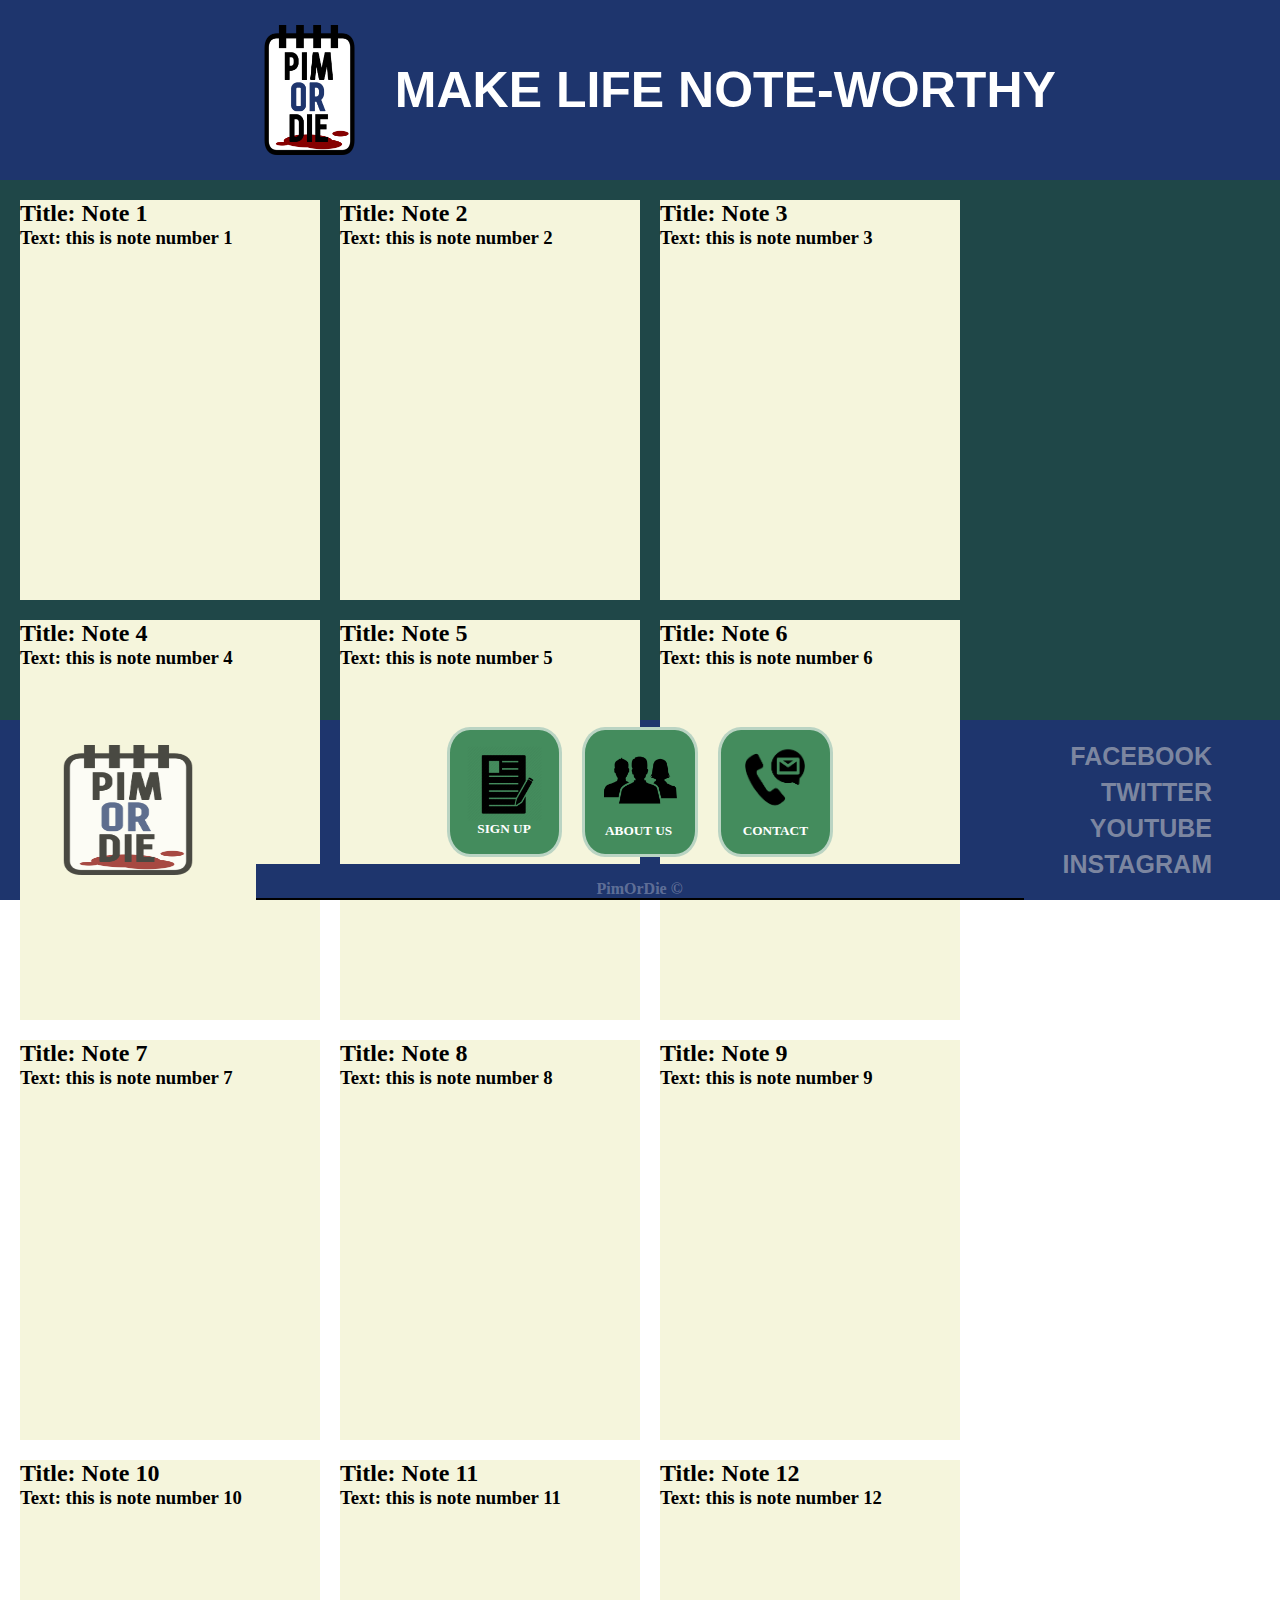
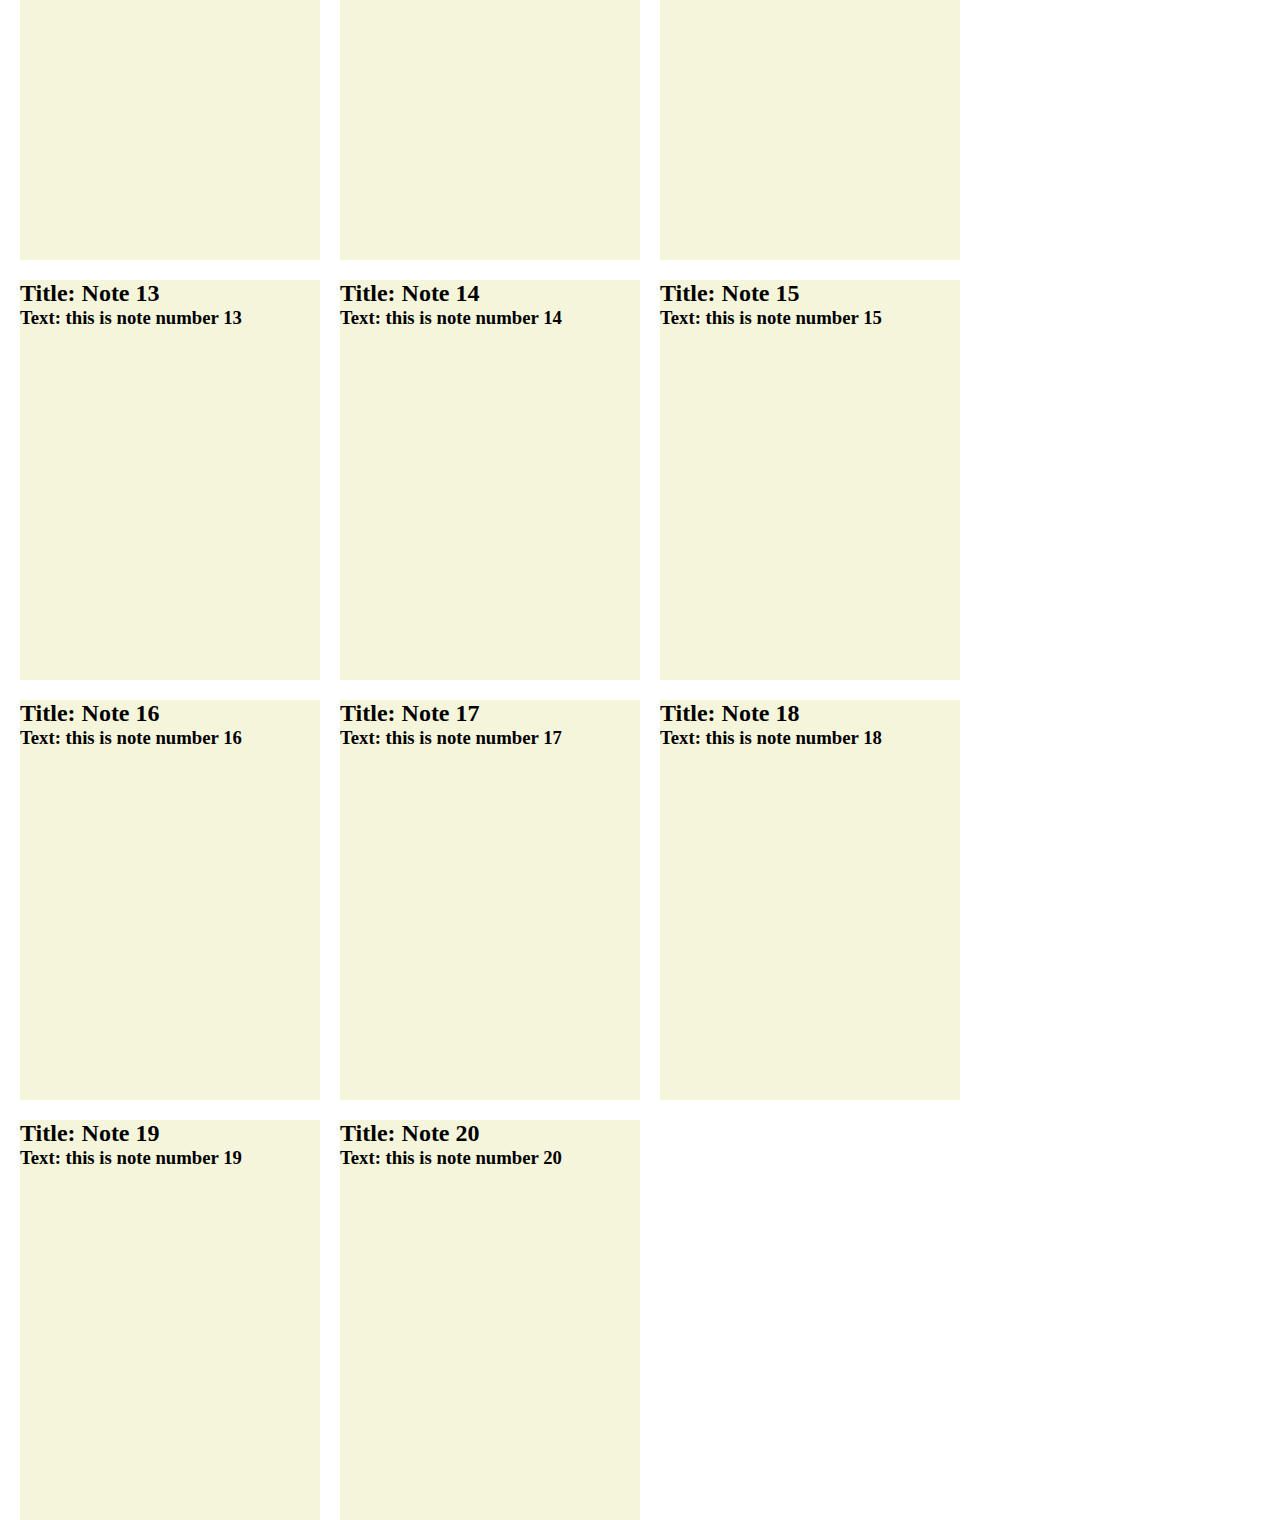
==== src/www/notes.html @ 61a6760b "First version of notes-page" ====
<!DOCTYPE html>
<html lang="en">
<head>
    <meta charset="UTF-8">
    <meta http-equiv="X-UA-Compatible" content="IE=edge">
    <meta name="viewport" content="width=device-width, initial-scale=1.0">
    <title>Anteckningar</title>
    <link rel ="stylesheet" href="style.css">
    <script src="js/main.js" defer></script>
    <script src="js/aboutUs.js"></script>
    <script src="js/contact.js" ></script>
    <script src="js/footer.js"></script>
    <script src="js/nav.js" ></script>
    <script src="js/signup.js"></script>
    <script src="js/notes.js"></script>
</head>
<body>
    <header>
            <div id="logo-div"> 
            <img id="logo-img" src="img/logo.png">
        </div>
        <div id="header-div">
            <h1>
                MAKE LIFE NOTE-WORTHY
            </h1>
        </div>
    </header>
  
    <main>

    </main>

    <footer>
        <div id="logo-box">
            <img id="footer-logo" src="img/pimordie_logo.png" alt="">
        </div>
        <div id="nav-box">
            <div id="nav-box-top">
                <div id="inner-box">
                    <a id="nav-logos" href="#sign-up"><img id="signup" src="img/signup.png" alt=""></a>
                    <h5 id="nav-logos-signup">SIGN UP</h5>
                </div>
                <div id="inner-box">
                    <a id="nav-logos" href="#about-us"><img id="about" src="img/aboutUS.png" alt=""></a>
                    <h5 id="nav-logos-about">ABOUT US</h5>
                </div>
                <div id="inner-box">
                    <a id="nav-logos" href="#contact"><img id="contact" src="img/contact.png" alt=""></a>
                    <h5 id="nav-logos-contact">CONTACT</h5>
                </div>
            </div>
            <div id="nav-box-bottom">
                <h4 id="copy">PimOrDie ©</h4>
            </div>
        </div>
        <div id="social-box">
                <a id="social" href="https://www.facebook.com/"> <strong id="">FACEBOOK</strong> </a>
                <a id="social" href="https://twitter.com/"> <strong>TWITTER</strong></a>
                <a id="social" href="https://www.youtube.com/"> <strong>YOUTUBE</strong> </a>
                <a id="social" href="https://www.instagram.com/"> <strong>INSTAGRAM</strong> </a>
        </div>
    </footer>

</body>
</html>
---- src/www/style.css ----
*{
    padding: 0;
    margin: 0;
    box-sizing: border-box;

}
body{
    height: 100vh;
    width: 100%;
}

header{
    height: 20%;
    width: 100%;
    background-color: rgb(30,53,109);
    display: flex;
    justify-content: center;
}
#logo-div {
    display: flex;
    justify-content: center;
}
#header-div {
    display: flex;
    justify-content: center;
}
#logo-div {
    margin:6px 40px;
    align-items: center;
}
#logo-img {
    max-height: 130px;
}
#header-div {
    align-items: center;
}
#header-div h1 {
    font-family: Verdana, Geneva, Tahoma, sans-serif;
    color: white;
    font-size: 50px;
}

main{
    height: 60%;
    width: 100%;
    background-color: rgb(31,71,72);
    display: flex;
    justify-content: center;
    align-items: center;
}

/*Notes-page*/
#notes-container {
    height: 100%;
    width: 100%;
    padding: 20px;
    display: flex;
    align-items:flex-start;
    flex-wrap: wrap;
    gap: 20px;
}
.note {
    background-color:beige;
    height: 400px;
    width: 300px;
}

/*footer*/
footer{
    background-color: rgb(30,53,109);
    height: 20%;
    width: 100%;
    display: flex;
    flex-direction: row;
}
/*Logo side*/
#logo-box{
    height: 100%;
    width: 20%;
    display: flex;
    flex-direction: column;
    align-items: center;
    justify-content: center;
}
#footer-logo{
    width: 130px;
    height: 130px;
    opacity: 0.7;
    align-items: center;
}
#footer-logo:hover{
    opacity: 1;
}
/*Nav side*/
#nav-box{
    height: 100%;
    width: 60%;
    display: flex;
    flex-direction: column;

}
#nav-box-top{
    width: 100%;
    height: 80%;
    display: flex;
    justify-content: center;
    align-items: center;


}
#nav-box-bottom{
    width: 100%;
    height: 20%;
    display: flex;
    align-items: center;
    justify-content: center;
    border-bottom: 2px solid black;
    background-color: #1e356d;
    padding: 15px 0 ;
}

#inner-box{
    background-color: rgb(68,140,93);
    height: 90%;
    width: 15%;
    margin-left: 10px;
    margin-right: 10px;
    border-radius: 20%;
    border: solid white;
    border-color: rgba(255, 255, 255, 0.63);
    display: flex;
    justify-content: center;
    align-items: center;
    flex-direction: column;
    
}
#inner-box:hover{
    background-color: rgb(31,71,72);
    border: solid white;
    border-color:rgb(68,140,93);
}
#signup{
    height: 75px;
    width: 75px;
    display: flex;
    justify-content: center;
}
#about{
    height: 80px;
    width: 80px;
}
#contact{
    height: 80px;
    width: 80px;
}
#nav-logos{
    display: flex;
    justify-content: center;

    
}
#nav-logos-signup{
    width: 55px;
    height: 13px;
    margin-bottom: 5px;
    color: white
}
#nav-logos-about{
    width: 70px;
    height: 13px;
    margin-bottom: 5px;
    color: white
}
#nav-logos-contact{
    width: 65px;
    height: 13px;
    margin-bottom: 5px;
    color: white
}
#copy{
    height: 60%;
    width: 87px;
    color: rgb(255, 255, 255, 0.3);
    justify-content: center;
    align-items: center;
}
#copy:hover{
   color:white;
}

/*Social/download side*/
#social-box{
    height: 100%;
    width: 20%;
    display: flex;
    flex-direction: column;
    align-items: center;
    justify-content: center;

}

#social{
    width: auto;
    text-decoration: none;
    height: 20%;
    font-size: 25px;
    color: rgba(189, 191, 196, 0.603);
    font-family: 'Play', sans-serif;
    display: flex;
    justify-content: center;
    align-items: center;

}
strong{
    width: 150px;
    display: flex;
    justify-content: right;
    align-items: center;
    margin-right: 30px;
}
#social:hover{
    color: white;
}

/*#Contact*/
#contact-leftside{
    height: 90%;
    width: 30%;
    display: flex;
    flex-direction: column;
    background-color: rgb(30,53,109);
    color: white;
    border: solid rgb(255, 255, 255, 0.5);
    
}
#contact-header{
    height: 20%;
    width: 100%;
    display: flex;
    flex-direction: column;
}
#contact-headline{
    margin-top: 15px;
    font-size: 40px;
    padding-left: 50px;
}
#contact-subline{
    font-size: 30px;
    padding-left: 50px;
}
#contact-main{
    height: 80%;
    width: 100%;
    display: flex;
    padding-left: 50px;


}
#contact-contact{
    height: 100%;
    width: 60%;
    display: flex;
    flex-direction: column;

}
#contact-phone{
    display: flex;
    height: 33%;
    align-items: center;
}
#contact-email{
    display: flex;
    height: 34%;
    align-items: center;
}
#contact-address{
    display: flex;
    height: 33%;
    align-items: center;
}
#contact-logo{
    display: flex;
    height: 30px;
    width: 30px;
    border:solid white;
    border-color: rgb(0, 0, 0);
    background-color: rgb(255, 255, 255, 0.7);
    border-radius: 30%;
}
#contact-text{
    height: 25px;
    width: 400px;
    font-size: 20px;
    padding-left: 15px;
    align-items: center;
}



#contact-rightside{

    height: 90%;
    width: 30%;
    display: flex;
    flex-direction: column;
    border: solid rgb(255, 255, 255, 0.5);
    justify-content: center;
    background-color: rgb(68,140,93);

}
#input-contact{
    color: white;
    height: 80%;
    width: 80%;
    background-color: rgb(30, 53, 109, 0);
    margin-left: 15px;
    border:none;
    outline: none;
}
#contact-innerbox{
    height: 10%;
    display: flex;
    align-items: flex-end;

}
#message-box{
    display: flex;
    height: 10%;



}
#input-message{
    margin-left: 15px;
    height: 100%;
    width: 100%;
    background-color: rgb(30, 53, 109, 0);
    border:none;
    display: flex;
    color: white;
    align-items: flex-start;
    outline: none;
 
}

#send-button{
    height: 80%;
    width: 80%;
    border-radius: 10%;
    margin-left: 40px;
    border:solid white;


}
#line{
    height: 1px;
    margin: 5px;
}
/*about us*/

#about-main{
    height: 90%;
    width: 60%;
    border:solid rgb(255, 255, 255, 0.7)
}
#about-top{
    height: 35%;
    width: 100%;
    display: flex;
}
#img-teamwork{
    height: 100%;
    width: 50%;
}
#about-welcome{
    height: 100%;
    width: 50%;
    padding-left: 70px;
    padding-right: 30px;
    background-color:rgb(68,140,93);
    color: rgb(30,53,109);
    font-size: 32px;
    display: flex;
    justify-content: center;
    align-items: center;
}
#about-middle{
    height: 30%;
    width: 100%;
    display: flex;
}
#about-us{
    width: 30%;
    background-color:rgb(68,140,93);
    font-size: 40px;
    display: flex;
    justify-content: center;
    align-items: center;
    color: rgb(30,53,109);
}
#about-us-text{
    width: 40%;
    background-color: rgb(31, 71, 72, 0.5);
    color: white;
    padding-left: 30px;
    padding-right: 30px;
    font-size: 15px;
    display: flex;
    justify-content: center;
    align-items: center;
}
#about-middle-color{
    width: 30%;
    background-color: rgb(30,53,109);
}
#about-bottom{
    height: 35%;
    width: 100%;
    display: flex;
}
#about-bottom-color{
    width: 50%;
    background-color: rgb(30,53,109);
    color: rgb(68,140,93);
    font-size: 20px;
    display: flex;
    justify-content: center;
    align-items: center;
    padding-right: 30px;
    padding-left: 30px;
}
#img-box-bottom{
    width: 50%;
    background-color:rgb(68,140,93);
}
#img-teamwork2{
    height: 100%;
    width: 100%;
}

/*sign up*/
#signup-mainbox{
    display: flex;
    height: 90%;
    width: 60%;
    border:solid rgb(255, 255, 255, 0.7)
    
}
#signup-leftbox{
    width: 50%;
    height: 100%;
}
#signup-img{
    height: 100%;
    width: 100%;
}
#signup-rightbox{
    width: 50%;
    height: 100%;
    display: flex;
    flex-direction: column;
    justify-content: center;
    background-color: rgb(30,53,109);
    color: white;
}
#signup-title{
    margin-left: 50px;
    height: 25%;
    display: flex;
    align-items: center;
    font-size: 40px;
    
}
#signup-email{
    margin-left: 50px;
    height: 10%;
    display: flex;
    align-items: center;
}
#email-input{
    margin-left: 50px;
    margin-right: 50px;
    height: 6%;
    outline: none;
}
#signup-password{
    margin-left: 50px;
    height: 10%;
    display: flex;
    align-items: center;
}
#password-input{
    margin-left: 50px;
    margin-right: 50px;
    height: 6%;
    outline: none;
}
#show-password{
    display: flex;
    margin-left: 50px;
    height: 10%;
    align-items: center
}
#checkbox{
    margin-right: 10px;
}
#signup-button{
    border-radius: 20%;
    margin-left: 50px;
    margin-right: 50px;
    height: 8%;
    justify-content: center;
}
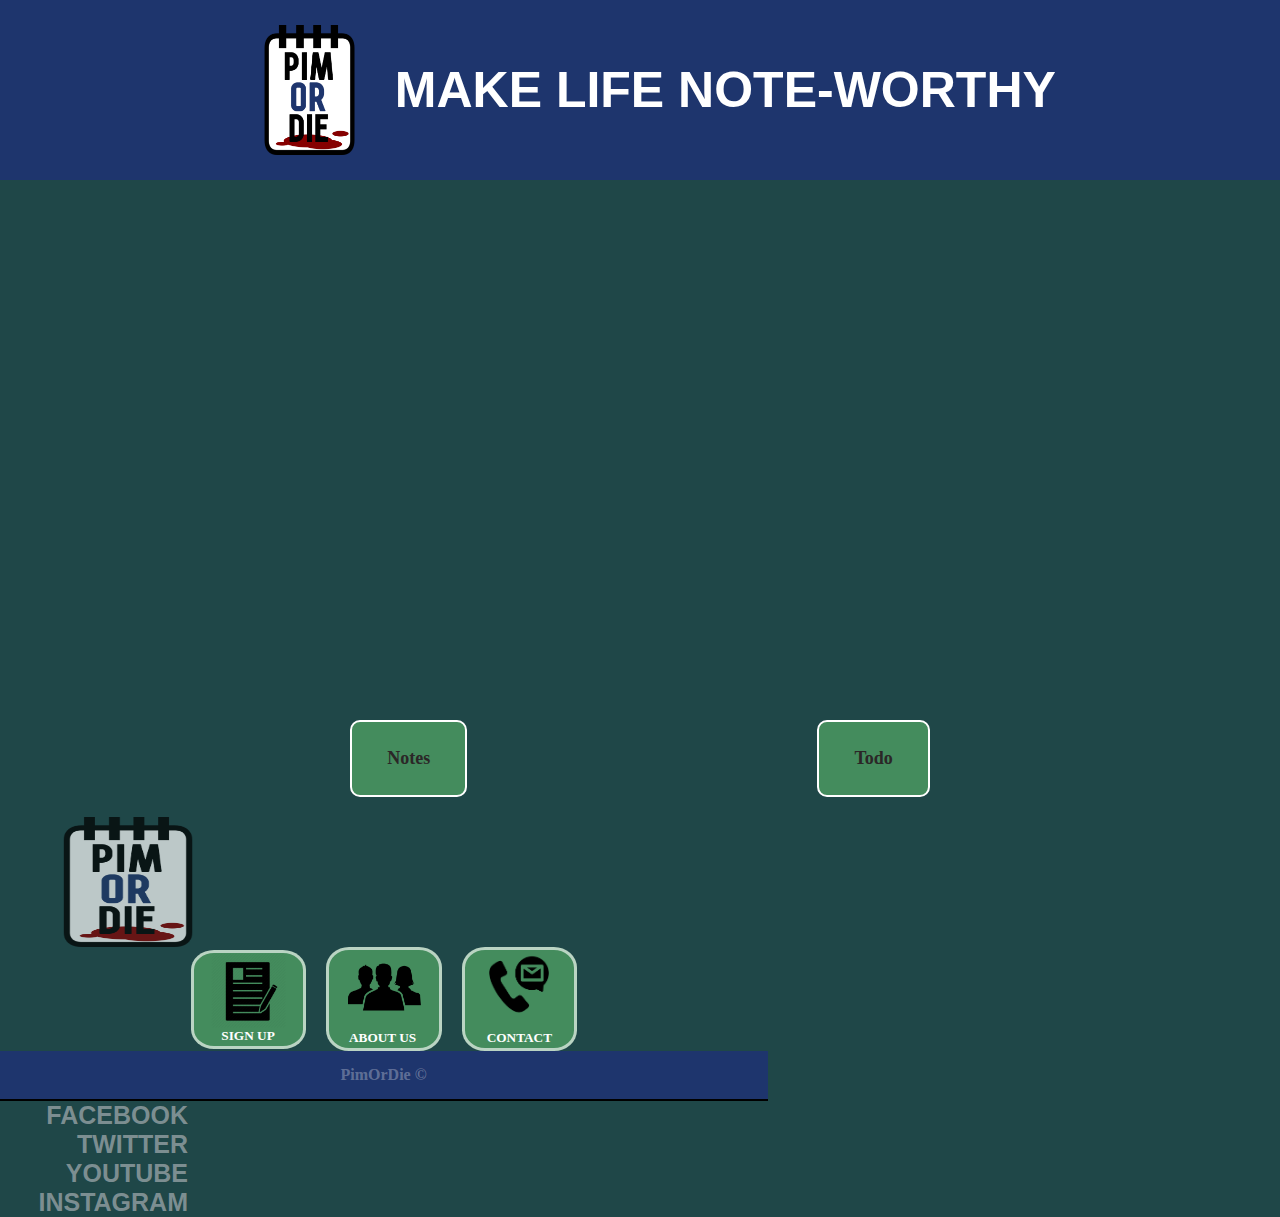
==== commit 3e89c83c: "Merge branch 'master' into feature/notes-page-render" ====
--- a/src/www/notes.html
+++ b/src/www/notes.html
@@ -13,6 +13,8 @@
     <script src="js/nav.js" ></script>
     <script src="js/signup.js"></script>
     <script src="js/notes.js"></script>
+    <script src="js/toDoList.js"></script>
+
 </head>
 <body>
     <header>
@@ -26,9 +28,15 @@
         </div>
     </header>
   
+
     <main>
+        
+    </main>
 
-    </main>
+    <nav class="toggle-nav">
+    </nav>
+   
+    
 
     <footer>
         <div id="logo-box">
--- a/src/www/style.css
+++ b/src/www/style.css
@@ -7,6 +7,7 @@
 body{
     height: 100vh;
     width: 100%;
+    background-color: rgb(31,71,72);
 }
 
 header{
@@ -64,6 +65,7 @@
     height: 400px;
     width: 300px;
 }
+*/
 
 /*footer*/
 footer{
@@ -512,3 +514,51 @@
     justify-content: center;
 }
 
+/* .toggle-nav, alltså Notes eller To-do knapparna */ 
+.toggle-nav nav {
+    display: flex;
+    justify-content: space-evenly;
+    padding-bottom: 20px;
+}
+
+.toggle-nav a {
+    background-color:  rgb(68,140,93);
+    padding: 26px 35px;
+    border: 2px white solid;
+    border-radius: 10px;
+    text-decoration: none;
+    font-size: 18px;
+    font-weight: bolder;
+    color: rgb(43, 39, 39);
+    
+}
+
+.toggle-nav a:hover {
+    background-color: rgba(214, 208, 208, 0.74);
+}
+
+/* To do listan */ 
+#to-do-list {
+    list-style: none;
+    background-color: greenyellow;
+    padding: 2px;
+}
+
+#to-do-list li {
+    border: 1px black solid;
+    padding: 5px;
+    margin: 5px;
+    width: 650px;
+    
+}
+
+#to-do-list li button {
+    padding: 0px 10px;
+   
+}
+
+#c #to-do-list li input {
+    width: 550px;
+}
+    
+
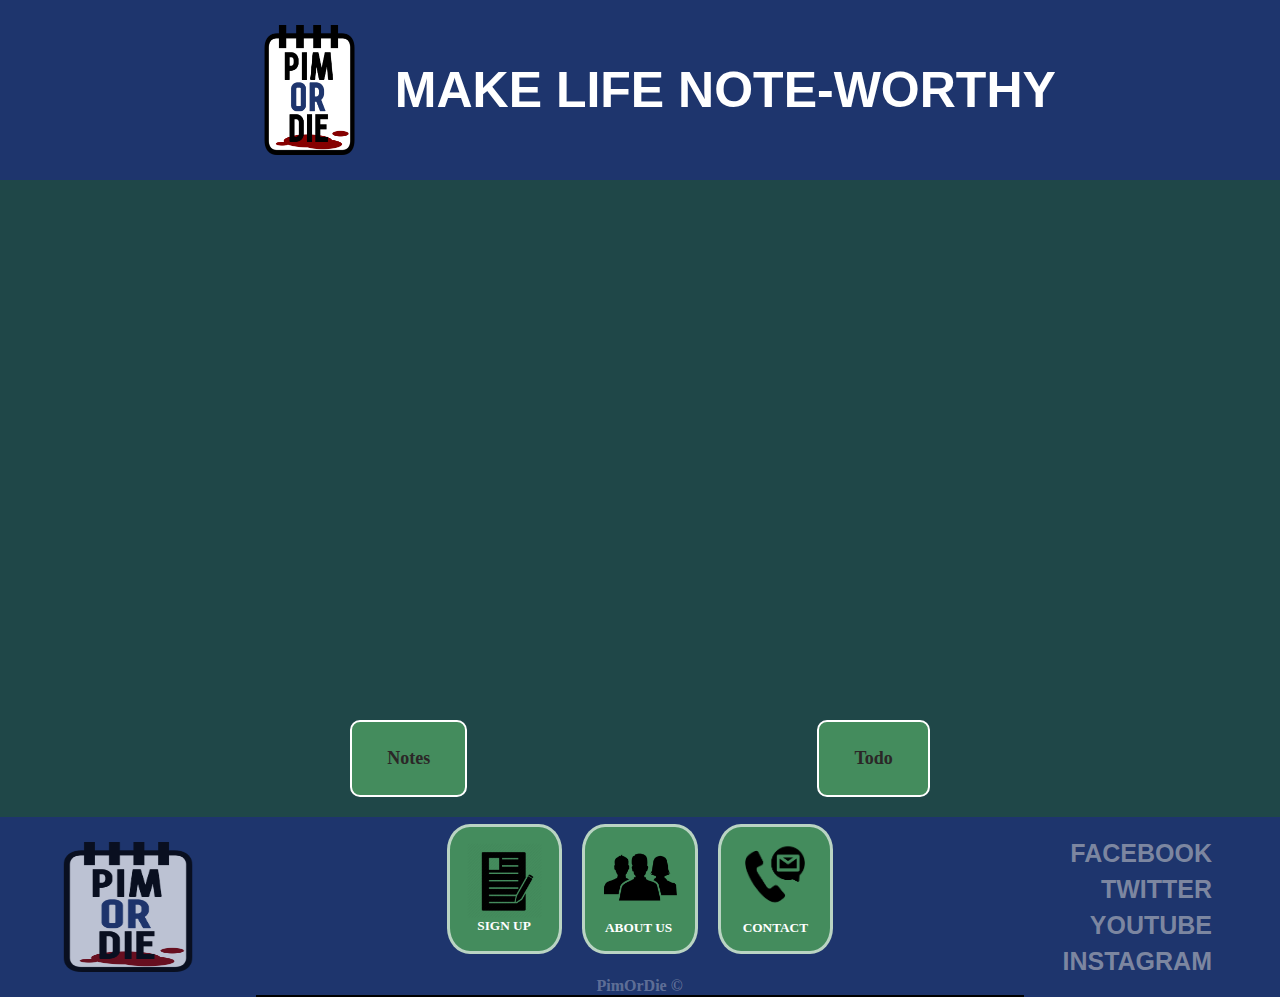
==== commit b8f403c5: "Merge branch 'master' into Endpoint/Creating-endpoint" ====
--- a/src/www/notes.html
+++ b/src/www/notes.html
@@ -12,13 +12,13 @@
     <script src="js/footer.js"></script>
     <script src="js/nav.js" ></script>
     <script src="js/signup.js"></script>
-    <script src="js/notes.js"></script>
     <script src="js/toDoList.js"></script>
 
 </head>
 <body>
     <header>
-            <div id="logo-div"> 
+        
+             <div id="logo-div"> 
             <img id="logo-img" src="img/logo.png">
         </div>
         <div id="header-div">
--- a/src/www/style.css
+++ b/src/www/style.css
@@ -40,7 +40,6 @@
     color: white;
     font-size: 50px;
 }
-
 main{
     height: 60%;
     width: 100%;
@@ -50,20 +49,14 @@
     align-items: center;
 }
 
-/*Notes-page*/
-#notes-container {
-    height: 100%;
-    width: 100%;
-    padding: 20px;
-    display: flex;
-    align-items:flex-start;
-    flex-wrap: wrap;
-    gap: 20px;
-}
-.note {
-    background-color:beige;
-    height: 400px;
-    width: 300px;
+/* Denna behövs väl ej längre?
+#main-wrapper{
+    height: 60%;
+    width: 100%;
+    background-color: rgb(31,71,72);
+    display: flex;
+    justify-content: center;
+    align-items: center;
 }
 */
 
@@ -506,6 +499,9 @@
 #checkbox{
     margin-right: 10px;
 }
+#password-text{
+
+}
 #signup-button{
     border-radius: 20%;
     margin-left: 50px;
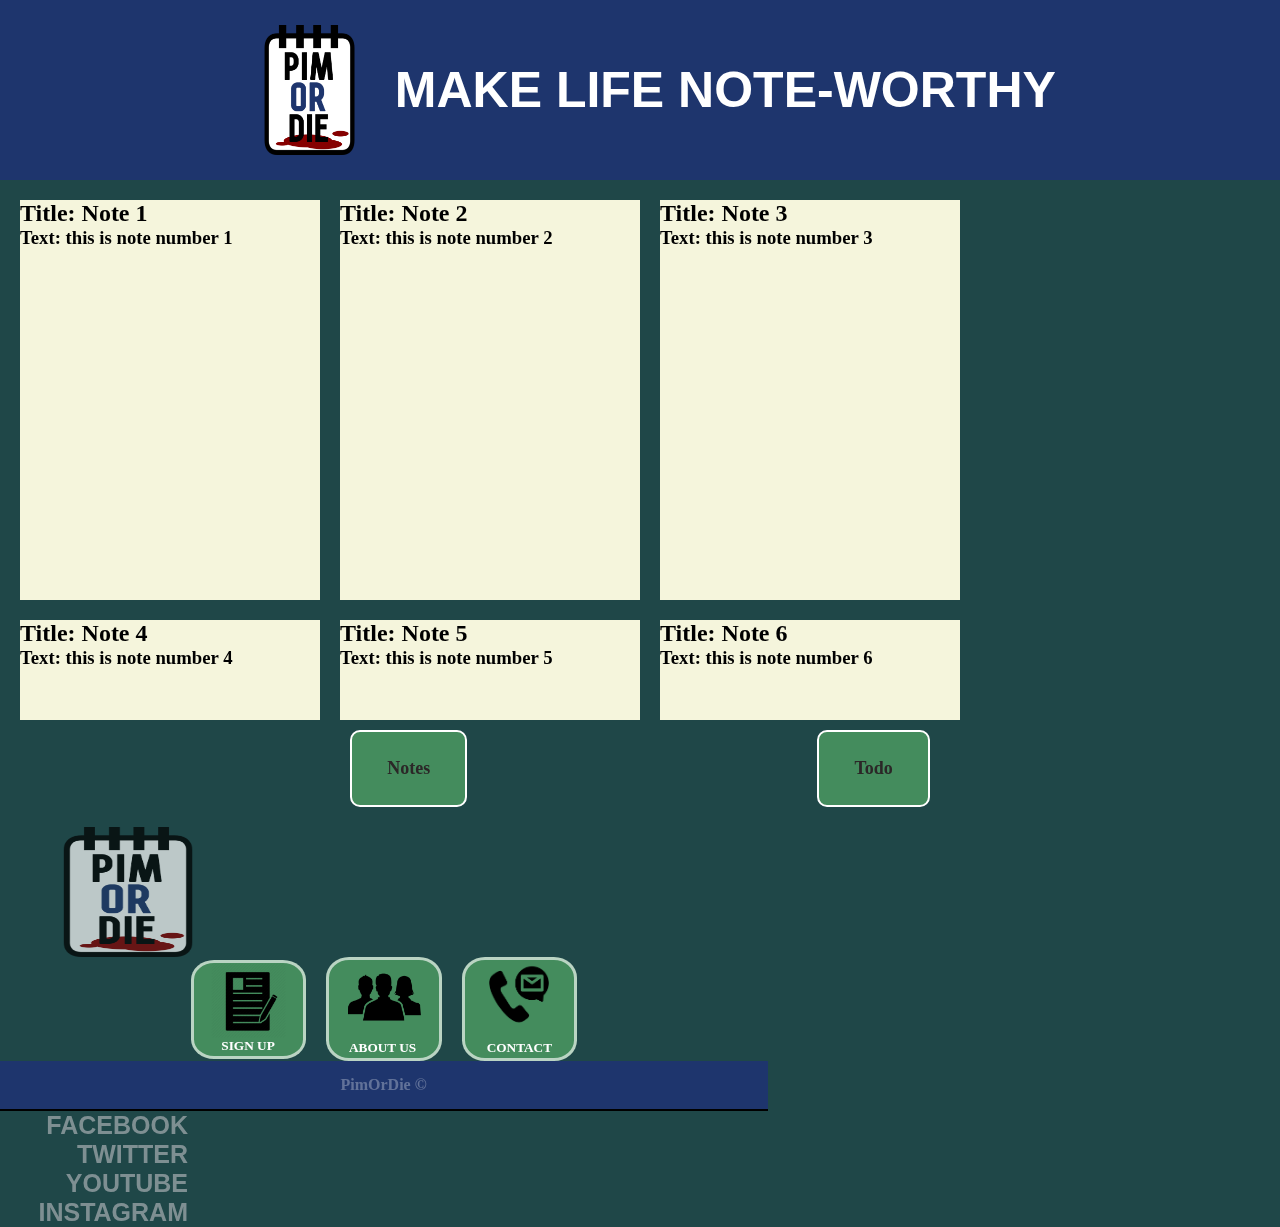
==== commit 9b8b29e2: "Merge branch 'master' into eriksBranch_2" ====
--- a/src/www/notes.html
+++ b/src/www/notes.html
@@ -12,13 +12,13 @@
     <script src="js/footer.js"></script>
     <script src="js/nav.js" ></script>
     <script src="js/signup.js"></script>
+    <script src="js/notes.js"></script>
     <script src="js/toDoList.js"></script>
 
 </head>
 <body>
     <header>
-        
-             <div id="logo-div"> 
+            <div id="logo-div"> 
             <img id="logo-img" src="img/logo.png">
         </div>
         <div id="header-div">
--- a/src/www/style.css
+++ b/src/www/style.css
@@ -40,6 +40,7 @@
     color: white;
     font-size: 50px;
 }
+
 main{
     height: 60%;
     width: 100%;
@@ -47,16 +48,24 @@
     display: flex;
     justify-content: center;
     align-items: center;
-}
-
-/* Denna behövs väl ej längre?
-#main-wrapper{
-    height: 60%;
-    width: 100%;
-    background-color: rgb(31,71,72);
-    display: flex;
-    justify-content: center;
-    align-items: center;
+    overflow-y: auto;
+    margin-bottom: 10px;
+}
+
+/*Notes-page*/
+#notes-container {
+    height: 100%;
+    width: 100%;
+    padding: 20px;
+    display: flex;
+    align-items:flex-start;
+    flex-wrap: wrap;
+    gap: 20px;
+}
+.note {
+    background-color:beige;
+    height: 400px;
+    width: 300px;
 }
 */
 
@@ -499,9 +508,6 @@
 #checkbox{
     margin-right: 10px;
 }
-#password-text{
-
-}
 #signup-button{
     border-radius: 20%;
     margin-left: 50px;
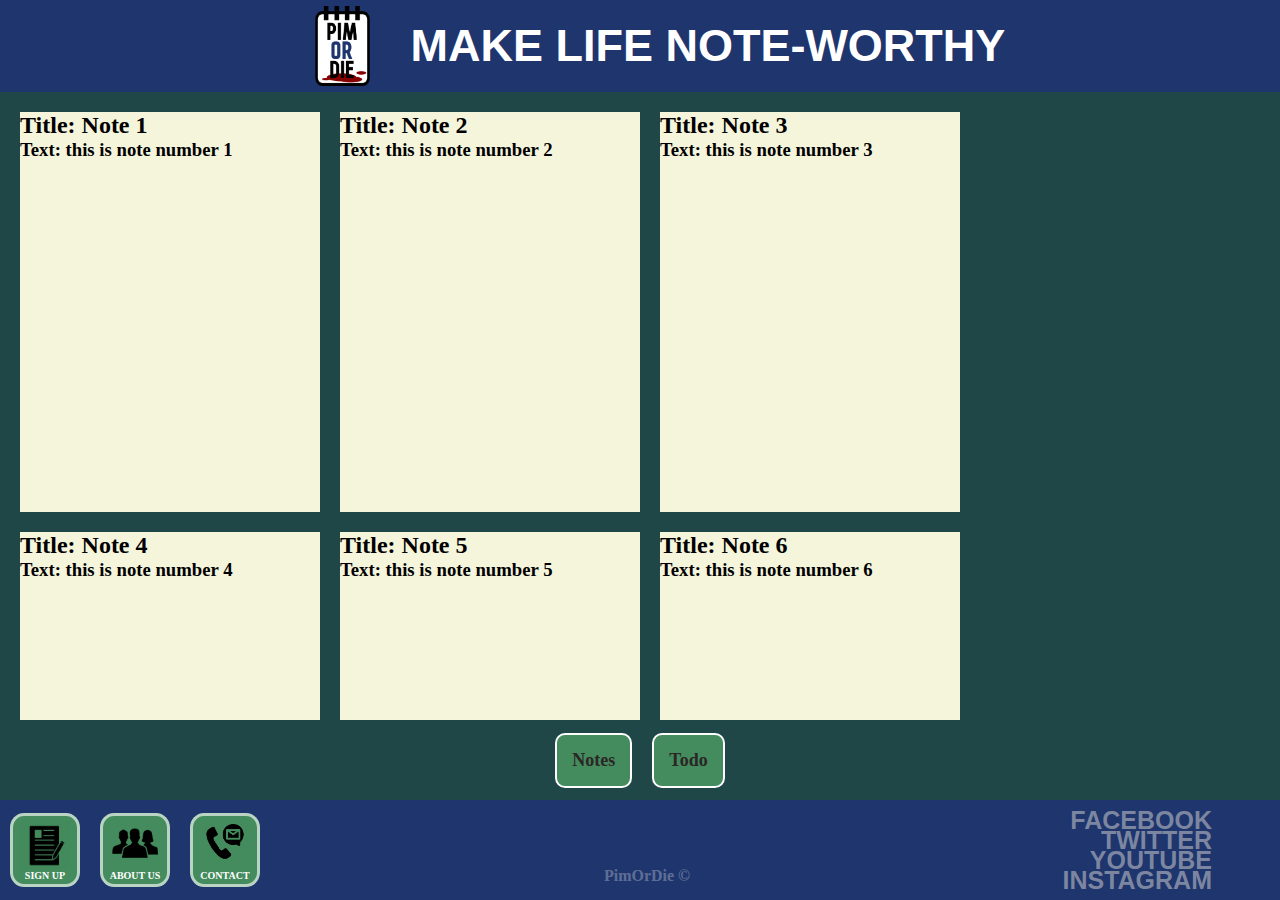
==== commit 0a49d602: "CSS-fix" ====
--- a/src/www/notes.html
+++ b/src/www/notes.html
@@ -27,39 +27,30 @@
             </h1>
         </div>
     </header>
-  
 
     <main>
-        
     </main>
 
     <nav class="toggle-nav">
     </nav>
-   
-    
 
     <footer>
-        <div id="logo-box">
-            <img id="footer-logo" src="img/pimordie_logo.png" alt="">
+        <div id="nav-box">
+            <div class="footer-nav-button">
+                <a href="#sign-up"><img src="img/signup.png" alt=""></a>
+                <h5>SIGN UP</h5>
+            </div>
+            <div class="footer-nav-button">
+                <a href="#about-us"><img src="img/aboutUS.png" alt=""></a>
+                <h5>ABOUT US</h5>
+            </div>
+            <div class="footer-nav-button">
+                <a href="#contact"><img src="img/contact.png" alt=""></a>
+                <h5>CONTACT</h5>
+            </div>
         </div>
-        <div id="nav-box">
-            <div id="nav-box-top">
-                <div id="inner-box">
-                    <a id="nav-logos" href="#sign-up"><img id="signup" src="img/signup.png" alt=""></a>
-                    <h5 id="nav-logos-signup">SIGN UP</h5>
-                </div>
-                <div id="inner-box">
-                    <a id="nav-logos" href="#about-us"><img id="about" src="img/aboutUS.png" alt=""></a>
-                    <h5 id="nav-logos-about">ABOUT US</h5>
-                </div>
-                <div id="inner-box">
-                    <a id="nav-logos" href="#contact"><img id="contact" src="img/contact.png" alt=""></a>
-                    <h5 id="nav-logos-contact">CONTACT</h5>
-                </div>
-            </div>
-            <div id="nav-box-bottom">
-                <h4 id="copy">PimOrDie ©</h4>
-            </div>
+        <div id="copyright-pimordie">
+            <h4>PimOrDie ©</h4>
         </div>
         <div id="social-box">
                 <a id="social" href="https://www.facebook.com/"> <strong id="">FACEBOOK</strong> </a>
--- a/src/www/style.css
+++ b/src/www/style.css
@@ -2,16 +2,19 @@
     padding: 0;
     margin: 0;
     box-sizing: border-box;
-
-}
+}
+
 body{
     height: 100vh;
     width: 100%;
     background-color: rgb(31,71,72);
-}
-
+    display: flex;
+    flex-direction: column;
+}
+
+/*Header*/
 header{
-    height: 20%;
+    height: 100px;
     width: 100%;
     background-color: rgb(30,53,109);
     display: flex;
@@ -20,36 +23,125 @@
 #logo-div {
     display: flex;
     justify-content: center;
+    margin:6px 40px;
+    align-items: center;
 }
 #header-div {
     display: flex;
     justify-content: center;
-}
-#logo-div {
-    margin:6px 40px;
     align-items: center;
 }
 #logo-img {
-    max-height: 130px;
-}
-#header-div {
-    align-items: center;
+    max-height: 80px;
 }
 #header-div h1 {
     font-family: Verdana, Geneva, Tahoma, sans-serif;
     color: white;
-    font-size: 50px;
-}
-
+    font-size: 45px;
+}
+
+/*Main*/
 main{
-    height: 60%;
-    width: 100%;
+    width: 100%;
+    margin-bottom: 180px;
     background-color: rgb(31,71,72);
     display: flex;
     justify-content: center;
     align-items: center;
     overflow-y: auto;
-    margin-bottom: 10px;
+}
+
+/* .toggle-nav, alltså Notes eller To-do knapparna */ 
+.toggle-nav {
+    background-color: rgb(31,71,72);
+    height: 80px;
+    display: flex;
+    justify-content: center;
+    align-items: center;
+    gap: 20px;
+    position: absolute;
+    bottom: 100px;
+    width: 100%;
+}
+
+.toggle-nav a {
+    background-color:  rgb(68,140,93);
+    padding: 15px;
+    border: 2px white solid;
+    border-radius: 10px;
+    text-decoration: none;
+    font-size: 18px;
+    font-weight: bolder;
+    color: rgb(43, 39, 39);
+}
+
+.toggle-nav a:hover {
+    background-color: rgba(214, 208, 208, 0.74);
+}
+
+/*footer*/
+footer{
+    background-color: rgb(30,53,109);
+    height: 100px;
+    width: 100%;
+    display: flex;
+    flex-direction: row;
+    justify-content: space-between;
+    position: fixed;
+    bottom: 0px;
+}
+
+/*Footer Nav*/
+#nav-box{
+    display: flex;
+    flex-direction: row;
+}
+.footer-nav-button{
+    background-color: rgb(68,140,93);
+    height: 74px;
+    width: 70px;
+    margin: 13px 10px;
+    border-radius: 20%;
+    border: solid white;
+    border-color: rgba(255, 255, 255, 0.63);
+    display: flex;
+    flex-direction: column;
+    justify-content: center;
+    align-items: center;
+}
+.footer-nav-button:hover{
+    background-color: rgb(31,71,72);
+    border: solid white;
+    border-color:rgb(68,140,93);
+}
+.footer-nav-button img {
+    height: 50px;
+    width: 50px;
+    display: flex;
+    justify-content: center;
+}
+.footer-nav-button h5 {
+    font-size: 10px;
+    color: white;
+}
+#nav-logos{
+    display: flex;
+    justify-content: center;
+}
+
+/*copyright pimordie*/
+#copyright-pimordie{
+    height: 100%;
+    display: flex;
+    align-items:flex-end;
+    justify-content: center;
+    padding: 15px 0;
+}
+#copyright-pimordie h4{
+    color: rgb(255, 255, 255, 0.3);
+}
+#copyright-pimordie h4:hover{
+   color:white;
 }
 
 /*Notes-page*/
@@ -67,130 +159,6 @@
     height: 400px;
     width: 300px;
 }
-*/
-
-/*footer*/
-footer{
-    background-color: rgb(30,53,109);
-    height: 20%;
-    width: 100%;
-    display: flex;
-    flex-direction: row;
-}
-/*Logo side*/
-#logo-box{
-    height: 100%;
-    width: 20%;
-    display: flex;
-    flex-direction: column;
-    align-items: center;
-    justify-content: center;
-}
-#footer-logo{
-    width: 130px;
-    height: 130px;
-    opacity: 0.7;
-    align-items: center;
-}
-#footer-logo:hover{
-    opacity: 1;
-}
-/*Nav side*/
-#nav-box{
-    height: 100%;
-    width: 60%;
-    display: flex;
-    flex-direction: column;
-
-}
-#nav-box-top{
-    width: 100%;
-    height: 80%;
-    display: flex;
-    justify-content: center;
-    align-items: center;
-
-
-}
-#nav-box-bottom{
-    width: 100%;
-    height: 20%;
-    display: flex;
-    align-items: center;
-    justify-content: center;
-    border-bottom: 2px solid black;
-    background-color: #1e356d;
-    padding: 15px 0 ;
-}
-
-#inner-box{
-    background-color: rgb(68,140,93);
-    height: 90%;
-    width: 15%;
-    margin-left: 10px;
-    margin-right: 10px;
-    border-radius: 20%;
-    border: solid white;
-    border-color: rgba(255, 255, 255, 0.63);
-    display: flex;
-    justify-content: center;
-    align-items: center;
-    flex-direction: column;
-    
-}
-#inner-box:hover{
-    background-color: rgb(31,71,72);
-    border: solid white;
-    border-color:rgb(68,140,93);
-}
-#signup{
-    height: 75px;
-    width: 75px;
-    display: flex;
-    justify-content: center;
-}
-#about{
-    height: 80px;
-    width: 80px;
-}
-#contact{
-    height: 80px;
-    width: 80px;
-}
-#nav-logos{
-    display: flex;
-    justify-content: center;
-
-    
-}
-#nav-logos-signup{
-    width: 55px;
-    height: 13px;
-    margin-bottom: 5px;
-    color: white
-}
-#nav-logos-about{
-    width: 70px;
-    height: 13px;
-    margin-bottom: 5px;
-    color: white
-}
-#nav-logos-contact{
-    width: 65px;
-    height: 13px;
-    margin-bottom: 5px;
-    color: white
-}
-#copy{
-    height: 60%;
-    width: 87px;
-    color: rgb(255, 255, 255, 0.3);
-    justify-content: center;
-    align-items: center;
-}
-#copy:hover{
-   color:white;
-}
 
 /*Social/download side*/
 #social-box{
@@ -200,9 +168,7 @@
     flex-direction: column;
     align-items: center;
     justify-content: center;
-
-}
-
+}
 #social{
     width: auto;
     text-decoration: none;
@@ -213,7 +179,6 @@
     display: flex;
     justify-content: center;
     align-items: center;
-
 }
 strong{
     width: 150px;
@@ -360,8 +325,8 @@
     height: 1px;
     margin: 5px;
 }
+
 /*about us*/
-
 #about-main{
     height: 90%;
     width: 60%;
@@ -516,29 +481,6 @@
     justify-content: center;
 }
 
-/* .toggle-nav, alltså Notes eller To-do knapparna */ 
-.toggle-nav nav {
-    display: flex;
-    justify-content: space-evenly;
-    padding-bottom: 20px;
-}
-
-.toggle-nav a {
-    background-color:  rgb(68,140,93);
-    padding: 26px 35px;
-    border: 2px white solid;
-    border-radius: 10px;
-    text-decoration: none;
-    font-size: 18px;
-    font-weight: bolder;
-    color: rgb(43, 39, 39);
-    
-}
-
-.toggle-nav a:hover {
-    background-color: rgba(214, 208, 208, 0.74);
-}
-
 /* To do listan */ 
 #to-do-list {
     list-style: none;
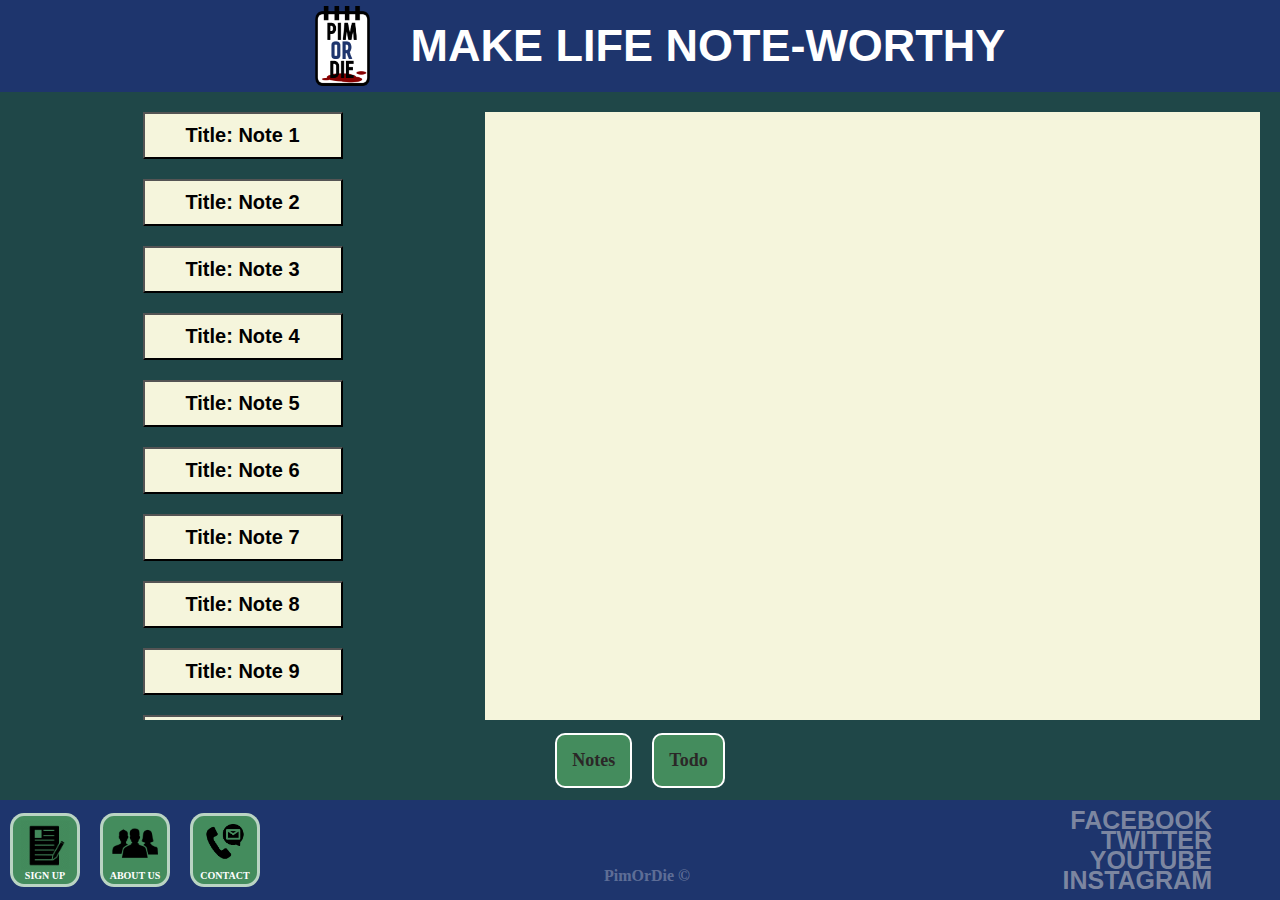
==== commit 515dd9b2: "Fixat function for renderTodo" ====
--- a/src/www/notes.html
+++ b/src/www/notes.html
@@ -13,7 +13,7 @@
     <script src="js/nav.js" ></script>
     <script src="js/signup.js"></script>
     <script src="js/notes.js"></script>
-    <script src="js/toDoList.js"></script>
+    <script src="js/todoList.js"></script>
 
 </head>
 <body>
@@ -29,6 +29,7 @@
     </header>
 
     <main>
+        
     </main>
 
     <nav class="toggle-nav">
--- a/src/www/style.css
+++ b/src/www/style.css
@@ -145,19 +145,34 @@
 }
 
 /*Notes-page*/
-#notes-container {
-    height: 100%;
-    width: 100%;
+#notes-page {
+    height: 100%;
+    width: 100%;
+    padding: 20px 20px 0 20px;
+    display: flex;
+    gap: 20px;
+}
+#notes-list {
+    display: flex;
+    flex-direction: column;
+    align-items: center;
+    flex-grow: 1;
+    overflow: auto;
+}
+#notes-list button {
+    width: 200px;
+    background-color:beige;
+    padding: 10px;
+    margin-bottom: 20px;
+}
+#currently-displayed-note {
+    background-color: beige;
+    flex-grow: 3;
+    overflow: auto;
     padding: 20px;
-    display: flex;
-    align-items:flex-start;
-    flex-wrap: wrap;
-    gap: 20px;
-}
-.note {
-    background-color:beige;
-    height: 400px;
-    width: 300px;
+}
+#currently-displayed-note p {
+    font-size: 20px;
 }
 
 /*Social/download side*/
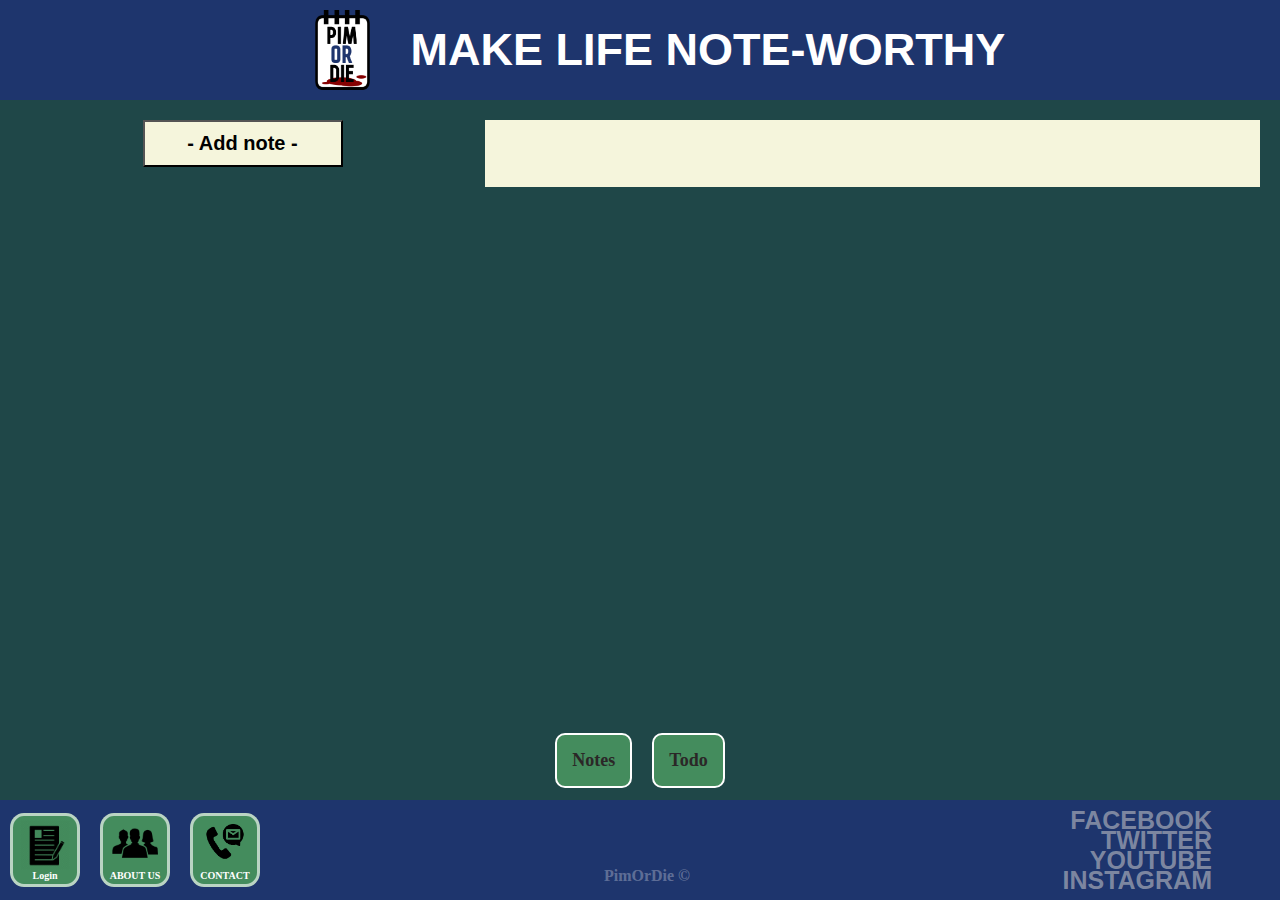
==== commit 70d2598e: "En massa skit" ====
--- a/src/www/notes.html
+++ b/src/www/notes.html
@@ -13,7 +13,8 @@
     <script src="js/nav.js" ></script>
     <script src="js/signup.js"></script>
     <script src="js/notes.js"></script>
-    <script src="js/todoList.js"></script>
+    <script src="js/toDoList.js"></script>
+    <script src="js/login.js"></script>
 
 </head>
 <body>
@@ -29,7 +30,6 @@
     </header>
 
     <main>
-        
     </main>
 
     <nav class="toggle-nav">
@@ -38,8 +38,8 @@
     <footer>
         <div id="nav-box">
             <div class="footer-nav-button">
-                <a href="#sign-up"><img src="img/signup.png" alt=""></a>
-                <h5>SIGN UP</h5>
+                <a href="#login"><img src="img/signup.png" alt=""></a>
+                <h5>Login</h5>
             </div>
             <div class="footer-nav-button">
                 <a href="#about-us"><img src="img/aboutUS.png" alt=""></a>
--- a/src/www/style.css
+++ b/src/www/style.css
@@ -496,6 +496,12 @@
     justify-content: center;
 }
 
+#login-create-toggle{
+    color: white;
+    margin-left: 242px;
+    margin-top: 15px;
+}
+
 /* To do listan */ 
 #to-do-list {
     list-style: none;
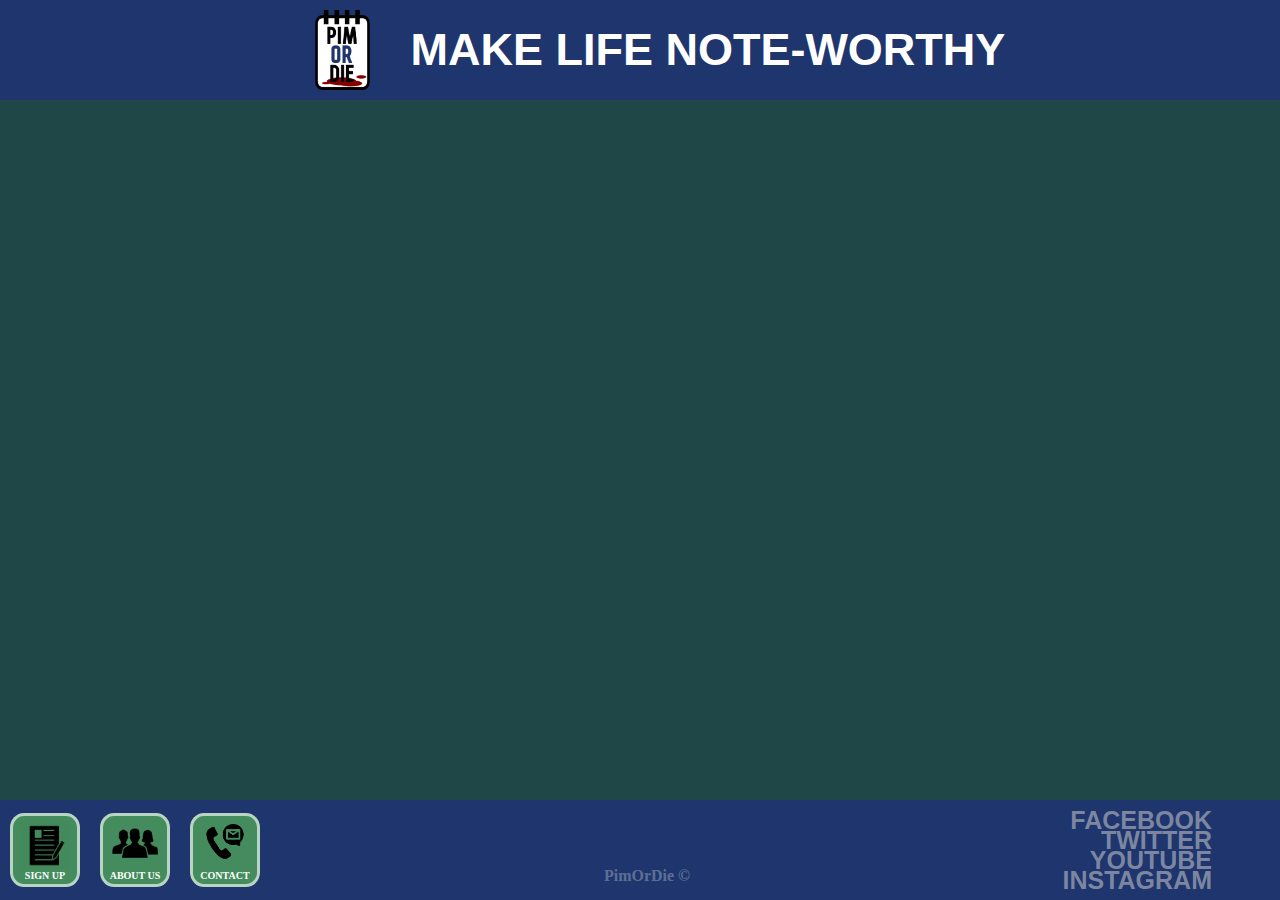
==== commit e948311d: "Fixed some css so that the nav doesnt cover pages" ====
--- a/src/www/notes.html
+++ b/src/www/notes.html
@@ -14,7 +14,6 @@
     <script src="js/signup.js"></script>
     <script src="js/notes.js"></script>
     <script src="js/toDoList.js"></script>
-    <script src="js/login.js"></script>
 
 </head>
 <body>
@@ -34,12 +33,12 @@
 
     <nav class="toggle-nav">
     </nav>
-
+    <a href=""></a>
     <footer>
         <div id="nav-box">
             <div class="footer-nav-button">
-                <a href="#login"><img src="img/signup.png" alt=""></a>
-                <h5>Login</h5>
+                <a href="#sign-up"><img src="img/signup.png" alt=""></a>
+                <h5>SIGN UP</h5>
             </div>
             <div class="footer-nav-button">
                 <a href="#about-us"><img src="img/aboutUS.png" alt=""></a>
--- a/src/www/style.css
+++ b/src/www/style.css
@@ -59,8 +59,8 @@
     justify-content: center;
     align-items: center;
     gap: 20px;
-    position: absolute;
-    bottom: 100px;
+    position: fixed;
+    bottom: 110px;
     width: 100%;
 }
 
@@ -145,34 +145,19 @@
 }
 
 /*Notes-page*/
-#notes-page {
-    height: 100%;
-    width: 100%;
-    padding: 20px 20px 0 20px;
-    display: flex;
+#notes-container {
+    height: 100%;
+    width: 100%;
+    padding: 20px;
+    display: flex;
+    align-items:flex-start;
+    flex-wrap: wrap;
     gap: 20px;
 }
-#notes-list {
-    display: flex;
-    flex-direction: column;
-    align-items: center;
-    flex-grow: 1;
-    overflow: auto;
-}
-#notes-list button {
-    width: 200px;
+.note {
     background-color:beige;
-    padding: 10px;
-    margin-bottom: 20px;
-}
-#currently-displayed-note {
-    background-color: beige;
-    flex-grow: 3;
-    overflow: auto;
-    padding: 20px;
-}
-#currently-displayed-note p {
-    font-size: 20px;
+    height: 400px;
+    width: 300px;
 }
 
 /*Social/download side*/
@@ -496,12 +481,6 @@
     justify-content: center;
 }
 
-#login-create-toggle{
-    color: white;
-    margin-left: 242px;
-    margin-top: 15px;
-}
-
 /* To do listan */ 
 #to-do-list {
     list-style: none;
